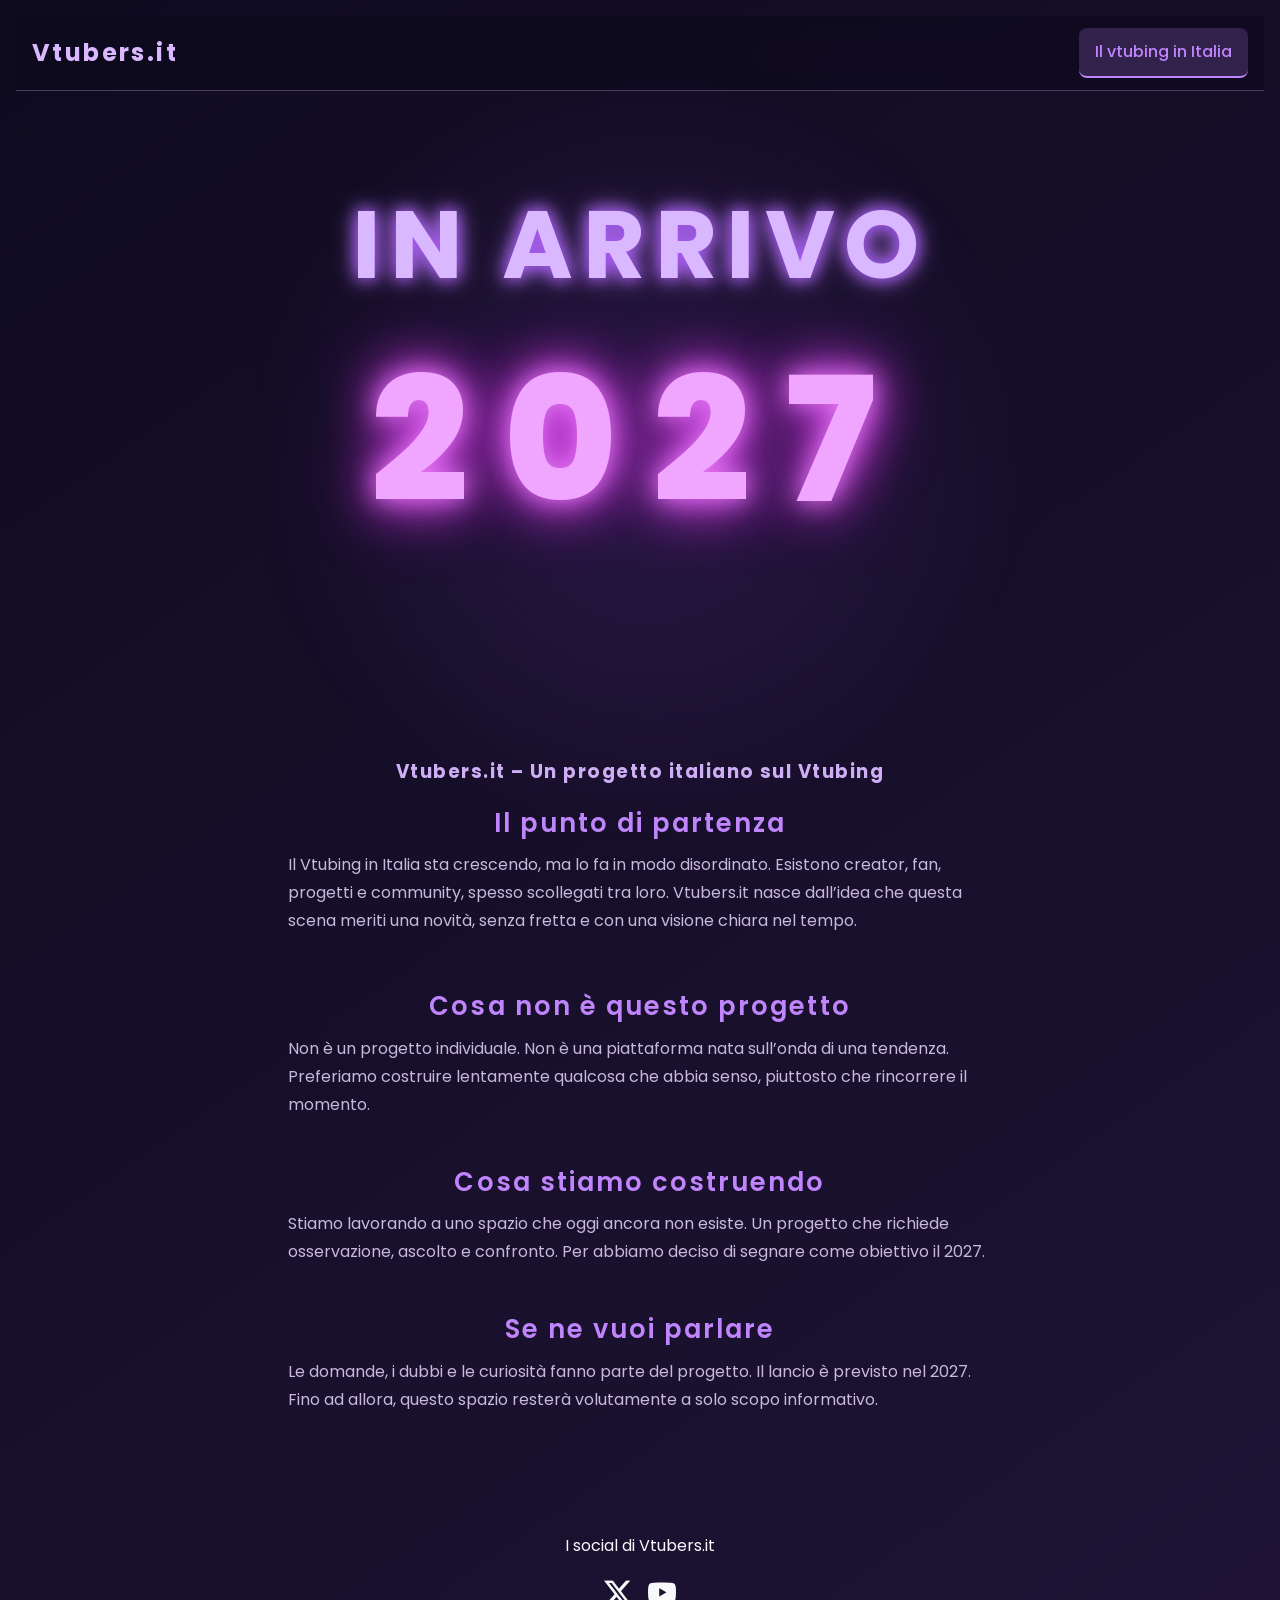
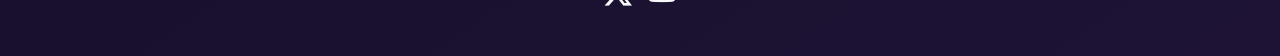
==== index.html @ 2e0a0817 "Merge branch 'main' of https://github.com/ceppofurisko-vt/vtubers-it" ====
<!DOCTYPE html>
<html lang="it">

<head>

    <!-- Google tag (gtag.js) -->
    <script async src="https://www.googletagmanager.com/gtag/js?id=G-BWE3PEWREK"></script>
    <script>
        window.dataLayer = window.dataLayer || [];
        function gtag() { dataLayer.push(arguments); }
        gtag('js', new Date());

        gtag('config', 'G-BWE3PEWREK');
    </script>
    <meta charset="UTF-8">
    <meta name="viewport" content="width=device-width, initial-scale=1.0">
    <title>Vtubers.it – Un progetto italiano sul Vtubing</title>
    <meta name="description"
        content="Vtubers.it è un progetto italiano sul Vtubing in fase di sviluppo previsto nel 2027. Uno spazio in continua evoluzione.">
    <link rel="canonical" href="https://www.vtubers.it/" />
    <link rel="icon" type="image/x-icon" href="https://www.vtubers.it/favicon.ico">

    <link rel="stylesheet" href="https://cdn.jsdelivr.net/npm/bootstrap@5.3.0/dist/css/bootstrap.min.css" />

    <link rel="preconnect" href="https://fonts.googleapis.com">
    <link rel="preconnect" href="https://fonts.gstatic.com" crossorigin>
    <link href="https://fonts.googleapis.com/css2?family=Poppins:wght@400;700&display=swap" rel="stylesheet">
    <link rel="stylesheet" href="https://cdn.jsdelivr.net/npm/bootstrap-icons@1.11.3/font/bootstrap-icons.css">
    <script type="application/ld+json">
        {
            "@context": "https://schema.org",
            "@type": "WebSite",
            "name": "Vtubers.it",
            "url": "https://www.vtubers.it",
            "description": "Vtubers.it è un progetto italiano sul Vtubing in fase di sviluppo previsto nel 2027. Uno spazio in continua evoluzione per la crescita della scena italiana.",
            "publisher": {
                "@type": "Organization",
                "name": "Vtubers.it",
                "url": "https://www.vtubers.it",
                "description": "Progetto italiano dedicato al Vtubing, pensato per unire creator, fan e community in modo organizzato.",
                "logo": "TODO: Aggiungere URL del logo",
                "foundingDate": "TODO: Aggiungere data di fondazione se disponibile"
            },
            "inLanguage": "it-IT",
            "potentialAction": {
                "@type": "SearchAction",
                "target": "https://www.vtubers.it/search?q={search_term_string}",
                "query-input": "required name=search_term_string"
            }
        }
    </script>

    <link rel="stylesheet" href="/assets/css/style.css">


<!-- 

-->
</head>

<body>

<!-- Google Tag Manager (noscript) -->
<noscript><iframe src="https://www.googletagmanager.com/ns.html?id=GTM-WXKB4B37"
height="0" width="0" style="display:none;visibility:hidden"></iframe></noscript>
<!-- End Google Tag Manager (noscript) -->
    
    <!-- Navbar responsive - Bootstrap Mobile First -->
    <nav class="navbar navbar-expand-lg navbar-dark" role="navigation" aria-label="Navigazione principale">
        <div class="container-fluid px-3">
            <a class="navbar-brand fw-bold" href="/index.html">Vtubers.it</a>
            <button class="navbar-toggler" type="button" data-bs-toggle="collapse" data-bs-target="#navbarNav"
                aria-controls="navbarNav" aria-expanded="false" aria-label="Toggle navigation">
                <span class="navbar-toggler-icon"></span>
            </button>
            <div class="collapse navbar-collapse" id="navbarNav">
                <ul class="navbar-nav ms-auto">
                    <li class="nav-item">
                        <a href="/pages/vtuber-italiani-2026/index.html" class="nav-link active" aria-current="page">Il
                            vtubing in Italia</a>
                    </li>
                </ul>
            </div>
        </div>
    </nav>

    <div class="background-glow"></div>
    <main class="container-fluid px-3">
        <div class="row justify-content-center">
            <div class="col-12 col-md-10 col-lg-8 mx-auto">
                <section class="hero">
                    <div class="hero-top text-center">
                        <h2 class="pulse-text mb-4">
                            In arrivo
                            <span class="year">2027</span>
                        </h2>
                    </div>

                    <div class="hero-bottom">
                        <h1 class="content-heading mb-4">Vtubers.it – Un progetto italiano sul Vtubing</h1>
                        <section>
                            <h3 class="section-title">Il punto di partenza</h3>
                            <p class="section-text">Il Vtubing in Italia sta crescendo, ma lo fa in modo disordinato.
                                Esistono creator, fan, progetti e community, spesso scollegati tra loro.
                                Vtubers.it nasce dall’idea che questa scena meriti una novità, senza
                                fretta e con una visione chiara nel tempo.</p>
                        </section>
                    </div>
                </section>

                <section class="content">
                    <section class="mb-5">
                        <h3 class="section-title">Cosa non è questo progetto</h3>
                        <p class="section-text">Non è un progetto individuale.
                            Non è una piattaforma nata sull’onda di una tendenza.
                            Preferiamo costruire lentamente qualcosa che abbia senso, piuttosto che rincorrere il
                            momento.</p>
                    </section>

                    <section class="mb-5">
                        <h3 class="section-title">Cosa stiamo costruendo</h3>
                        <p class="section-text">Stiamo lavorando a uno spazio che oggi ancora non esiste.
                            Un progetto che richiede osservazione, ascolto e confronto.
                            Per abbiamo deciso di segnare come obiettivo il 2027.</p>
                    </section>

                    <section class="mb-5">
                        <h3 class="section-title">Se ne vuoi parlare</h3>
                        <p class="section-text">Le domande, i dubbi e le curiosità fanno parte del progetto.
                            Il lancio è previsto nel 2027.
                            Fino ad allora, questo spazio resterà volutamente a solo scopo informativo.</p>
                    </section>
                </section>
            </div>
        </div>
    </main>

    <footer class="text-center mt-5 py-4">
        <div class="container">
            <p class="text-light mb-3">I social di Vtubers.it</p>
            <div class="d-flex justify-content-center gap-3 footer-links">



                <a href="https://x.com/vclippo" target="_blank" class="text-light fs-3" title="Condividi su X" onclick="gtag('event','view-social',{
                     method:'twitter',
                     content_type:'landing_page',
                     item_id:'vtubers_it_home'
                   });">
                    <i class="bi bi-twitter-x"></i>
                </a>

                <a href="https://www.youtube.com/@vclippo" target="_blank" class="text-light fs-3"
                    title="Visita YouTube" onclick="gtag('event','view-social',{
                     method:'youtube',
                     content_type:'landing_page',
                     item_id:'vtubers_it_home'
                   });">
                    <i class="bi bi-youtube"></i>
                </a>
                <!--
                <a href="https://www.instagram.com/vtubers.it"
                
                    target="_blank" class="text-light fs-3" title="Visita Instagram" onclick="gtag('event','view-social',{
                     method:'instagram',
                     content_type:'landing_page',
                     item_id:'vtubers_it_home'
                   });">
                    <i class="bi bi-instagram"></i>
                </a>

                <a href="https://www.tiktok.com/@vtubers.it"
                
                    target="_blank" class="text-light fs-3" title="Visita TikTok" onclick="gtag('event','view-social',{
                     method:'tiktok',
                     content_type:'landing_page',
                     item_id:'vtubers_it_home'
                   });">
                    <i class="bi bi-tiktok"></i>
                </a>
                -->

            </div>
        </div>
    </footer>

<script src="https://cdn.jsdelivr.net/npm/bootstrap@5.3.0/dist/js/bootstrap.bundle.min.js"></script>

    <script src="/assets/js/script.js"></script>

</body>

</html>
---- assets/css/style.css ----
* {
            margin: 0;
            padding: 0;
            box-sizing: border-box;
        }

        :root {
            --bg-gradient-start: #0f0b1f;
            --bg-gradient-end: #1e1335;
            --pulse-text-color: #d9b8ff;
            --pulse-shadow1: #a855f7;
            --pulse-shadow2: #c084fc;
            --year-color: #f0a6ff;
            --year-shadow1: #e879f9;
            --year-shadow2: #d946ef;
            --year-shadow3: #c026d3;
            --subtitle-color: #cdb5e8;
            --section-title-color: #f4d2ff;
            --section-text-color: #d7c8ed;
            --content-heading-color: #d9b8ff;
            --footer-link-hover: #f7f0ff;
            --border-color: rgba(216, 180, 254, 0.3);
            --glow-color: rgba(168, 85, 247, 0.15);
            /* Variabili per la navbar */
            --navbar-bg: rgba(15, 11, 31, 0.95);
            --navbar-text: #d9b8ff;
            --navbar-hover: #f0a6ff;
            --navbar-active: #c084fc;
            --hamburger-color: #a855f7;
        }

        body {
            background: linear-gradient(145deg, var(--bg-gradient-start) 0%, var(--bg-gradient-end) 100%);
            font-family: 'Poppins', sans-serif;
            padding: 1rem;
            min-height: 100vh;
        }

        .container {
            text-align: center;
            max-width: 900px;
            width: 100%;
        }

        .pulse-text {
            color: var(--pulse-text-color);
            font-size: clamp(3rem, 12vw, 6rem);
            font-weight: 700;
            letter-spacing: 0.1em;
            text-transform: uppercase;
            line-height: 1.2;
            animation: pulse 2.8s infinite ease-in-out;
            text-shadow: 0 0 15px var(--pulse-shadow1), 0 0 25px var(--pulse-shadow2);
            transform-origin: center;
            will-change: transform, opacity, text-shadow;
        }

        .year {
            display: block;
            font-size: 1.8em;
            color: var(--year-color);
            text-shadow: 0 0 25px var(--year-shadow1), 0 0 50px var(--year-shadow2), 0 0 70px var(--year-shadow3);
            margin-top: 0.2em;
            letter-spacing: 0.2em;
            font-weight: 800;
        }

        .subtitle {
            color: var(--subtitle-color);
            font-size: 1.3rem;
            letter-spacing: 3px;
            margin-top: 2rem;
            opacity: 0.9;
            font-weight: 400;
            text-transform: uppercase;
            border-top: 1px solid var(--border-color);
            display: inline-block;
            padding-top: 1.5rem;
            padding-left: 2rem;
            padding-right: 2rem;
        }

        .section-title {
            color: var(--section-title-color);
            font-size: clamp(1.2rem, 2vw, 1.6rem);
            font-weight: 600;
            letter-spacing: 0.08em;
            margin-bottom: 0.8rem;
            margin-top: 2rem;
        }

        .section-text {
            color: var(--section-text-color);
            font-size: 1rem;
            line-height: 1.75;
            opacity: 0.92;
            margin: 0 auto 1.5rem;
            max-width: 44rem;
            text-align: left;
        }

        .content {
            text-align: left;
        }

        .content-heading {
            color: var(--content-heading-color);
            font-size: 1.15rem;
            font-weight: 700;
            letter-spacing: 0.08em;
            margin-bottom: 1rem;
            opacity: 0.95;
        }

        .hero {
            /* cambiare nrem per far salire o scendere "il punto di partenza" */
            min-height: calc(100vh - 2rem);
            display: flex;
            flex-direction: column;
            justify-content: space-between;


        }

        .hero-top {
            padding-top: 6rem;
        }

        .hero-bottom {
            text-align: center;
        }

        .hero .section-title {
            margin-top: 0;
        }

        .section-title{
            text-align: center;
            color: var(--pulse-shadow2);
        }

        .footer-links a {
            transition: transform 0.2s ease, color 0.2s ease;
        }

        .footer-links a:hover {
            transform: translateY(-2px);
            color: var(--footer-link-hover);
        }

        @keyframes pulse {
            0% {
                transform: scale(1);
                opacity: 0.9;
                text-shadow: 0 0 15px var(--pulse-shadow1), 0 0 25px var(--pulse-shadow2);
            }

            50% {
                transform: scale(1.08);
                opacity: 1;
                text-shadow: 0 0 30px var(--pulse-shadow2), 0 0 60px var(--year-shadow2), 0 0 80px var(--year-shadow1);
            }

            100% {
                transform: scale(1);
                opacity: 0.9;
                text-shadow: 0 0 15px var(--pulse-shadow1), 0 0 25px var(--pulse-shadow2);
            }
        }

        .year {
            animation: pulseYear 2.8s infinite ease-in-out;
        }

        @keyframes pulseYear {

            0%,
            100% {
                transform: scale(1);
                text-shadow: 0 0 25px var(--year-shadow1), 0 0 50px var(--year-shadow2), 0 0 70px var(--year-shadow3);
            }

            50% {
                transform: scale(1.05);
                text-shadow: 0 0 40px var(--year-color), 0 0 80px var(--year-shadow1), 0 0 120px var(--pulse-shadow2);
            }
        }

        @media (max-width: 600px) {
            .pulse-text {
                letter-spacing: 0.05em;
            }

            .year {
                letter-spacing: 0.15em;
            }

            .subtitle {
                font-size: 1rem;
                letter-spacing: 2px;
            }

            .section-text {
                font-size: 0.98rem;
            }
        }

        .background-glow {
            position: fixed;
            top: 50%;
            left: 50%;
            width: 100%;
            max-width: 800px;
            height: 100%;
            max-height: 800px;
            background: radial-gradient(circle at center, var(--glow-color) 0%, transparent 70%);
            border-radius: 50%;
            transform: translate(-50%, -50%);
            z-index: -1;
            animation: glowMove 10s infinite alternate;
        }

        @keyframes glowMove {
            0% {
                opacity: 0.3;
                transform: translate(-50%, -50%) scale(1);
            }

            100% {
                opacity: 0.6;
                transform: translate(-50%, -50%) scale(1.2);
            }
        }

/* Stili per la navbar Bootstrap responsive - Mobile First */
.navbar {
    position: sticky;
    top: 0;
    z-index: 1000;
    background: var(--navbar-bg);
    backdrop-filter: blur(10px);
    border-bottom: 1px solid var(--border-color);
    padding: 0.75rem 0;
    transition: all 0.3s ease;
}

.navbar-brand {
    font-size: 1.5rem;
    font-weight: 700;
    color: var(--navbar-text) !important;
    letter-spacing: 0.1em;
    transition: all 0.3s ease;
}

.navbar-brand:hover {
    color: var(--navbar-hover) !important;
    text-shadow: 0 0 10px var(--pulse-shadow1);
}

/* Stili per il toggle button mobile */
.navbar-toggler {
    border: none;
    padding: 0.25rem 0.75rem;
    transition: all 0.3s ease;
}

.navbar-toggler:focus {
    box-shadow: 0 0 0 0.25rem rgba(168, 85, 247, 0.25);
}

.navbar-toggler-icon {
    background-image: url("data:image/svg+xml,%3csvg xmlns='http://www.w3.org/2000/svg' viewBox='0 0 30 30'%3e%3cpath stroke='%23d9b8ff' stroke-linecap='round' stroke-miterlimit='10' stroke-width='2' d='M4 7h22M4 15h22M4 23h22'/%3e%3c/svg%3e");
}



.navbar-nav {
    gap: 0.5rem;
}

/* Stili per i nav item */
.nav-item {
    transition: all 0.3s ease;
}

.nav-link {
    color: var(--navbar-text) !important;
    font-weight: 500;
    padding: 0.75rem 1rem !important;
    border-radius: 0.5rem;
    transition: all 0.3s ease;
    position: relative;
}

.nav-link:hover {
    color: var(--navbar-hover) !important;
    background: rgba(168, 85, 247, 0.1);
    transform: translateY(-2px);
}

.nav-link:focus-visible {
    color: var(--navbar-hover) !important;
    background: rgba(168, 85, 247, 0.1);
    outline: 2px solid var(--navbar-hover);
    outline-offset: 2px;
}

.nav-link.active {
    color: var(--navbar-active) !important;
    background: rgba(192, 132, 252, 0.2);
    border-bottom: 2px solid var(--navbar-active);
}

.background-glow {
    position: fixed;
    top: 50%;
    left: 50%;
    width: 100%;
    max-width: 800px;
    height: 100%;
    max-height: 800px;
    background: radial-gradient(circle at center, var(--glow-color) 0%, transparent 70%);
    border-radius: 50%;
    transform: translate(-50%, -50%);
    z-index: -1;
    animation: glowMove 10s infinite alternate;
    pointer-events: none; /* ← aggiungi questa riga */
}

.navbar-collapse.show {
    display: block !important;
}
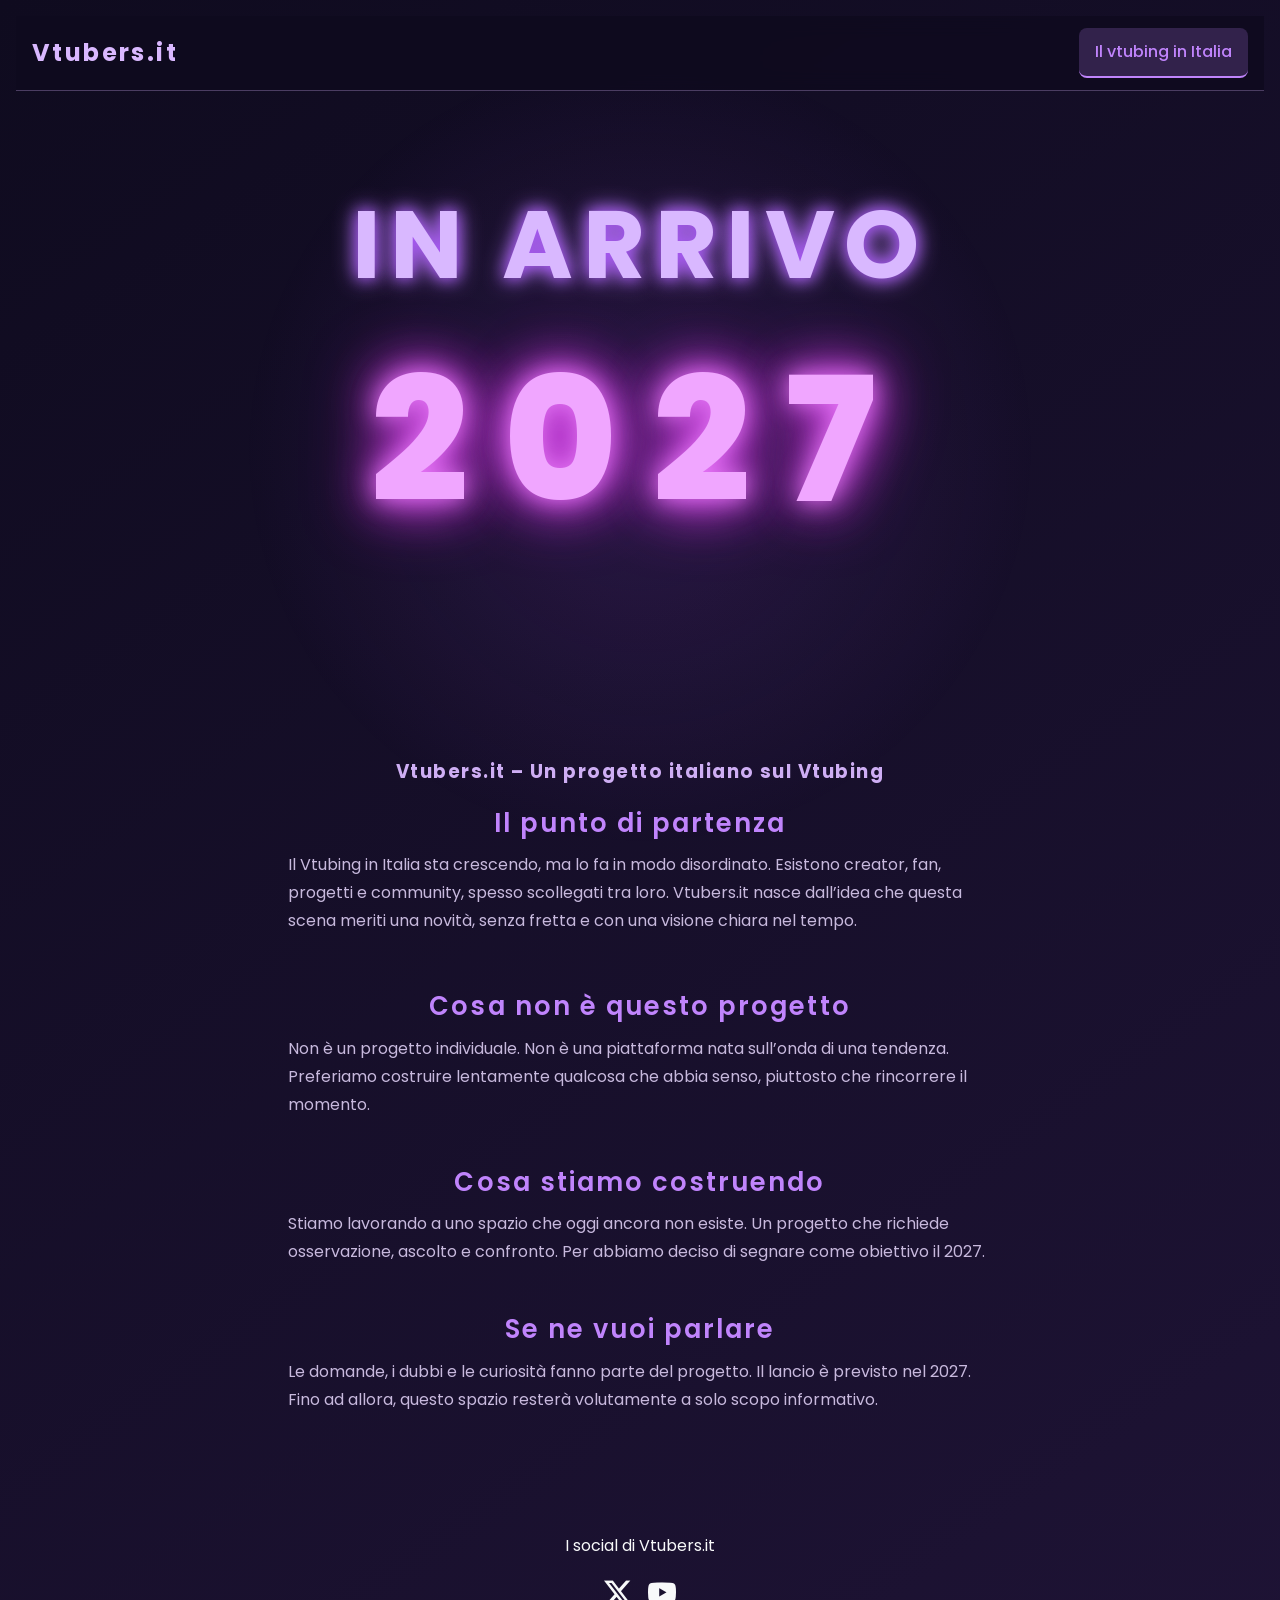
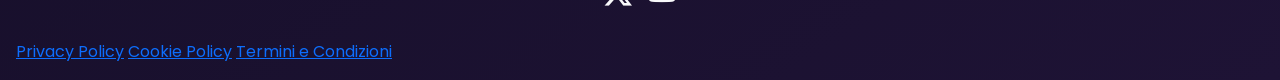
==== commit 8907735e: "feat: aggiungi link a Privacy Policy, Cookie Policy e Termini e Condizioni" ====
--- a/index.html
+++ b/index.html
@@ -188,6 +188,22 @@
 
     <script src="/assets/js/script.js"></script>
 
+  <a href="https://www.iubenda.com/privacy-policy/29409673" class="iubenda-nostyle iubenda-noiframe iubenda-embed"
+    title="Privacy Policy ">Privacy Policy</a>
+  <script
+    type="text/javascript">(function (w, d) { var loader = function () { var s = d.createElement("script"), tag = d.getElementsByTagName("script")[0]; s.src = "https://cdn.iubenda.com/iubenda.js"; tag.parentNode.insertBefore(s, tag); }; if (w.addEventListener) { w.addEventListener("load", loader, false); } else if (w.attachEvent) { w.attachEvent("onload", loader); } else { w.onload = loader; } })(window, document);</script>
+
+  <a href="https://www.iubenda.com/privacy-policy/29409673/cookie-policy"
+    class="iubenda-nostyle iubenda-noiframe iubenda-embed" title="Cookie Policy ">Cookie Policy</a>
+  <script
+    type="text/javascript">(function (w, d) { var loader = function () { var s = d.createElement("script"), tag = d.getElementsByTagName("script")[0]; s.src = "https://cdn.iubenda.com/iubenda.js"; tag.parentNode.insertBefore(s, tag); }; if (w.addEventListener) { w.addEventListener("load", loader, false); } else if (w.attachEvent) { w.attachEvent("onload", loader); } else { w.onload = loader; } })(window, document);</script>
+
+  <a href="https://www.iubenda.com/termini-e-condizioni/29409673" class="iubenda-nostyle iubenda-noiframe iubenda-embed"
+    title="Termini e Condizioni ">Termini e Condizioni</a>
+  <script
+    type="text/javascript">(function (w, d) { var loader = function () { var s = d.createElement("script"), tag = d.getElementsByTagName("script")[0]; s.src = "https://cdn.iubenda.com/iubenda.js"; tag.parentNode.insertBefore(s, tag); }; if (w.addEventListener) { w.addEventListener("load", loader, false); } else if (w.attachEvent) { w.attachEvent("onload", loader); } else { w.onload = loader; } })(window, document);</script>
+
+
 </body>
 
 </html>
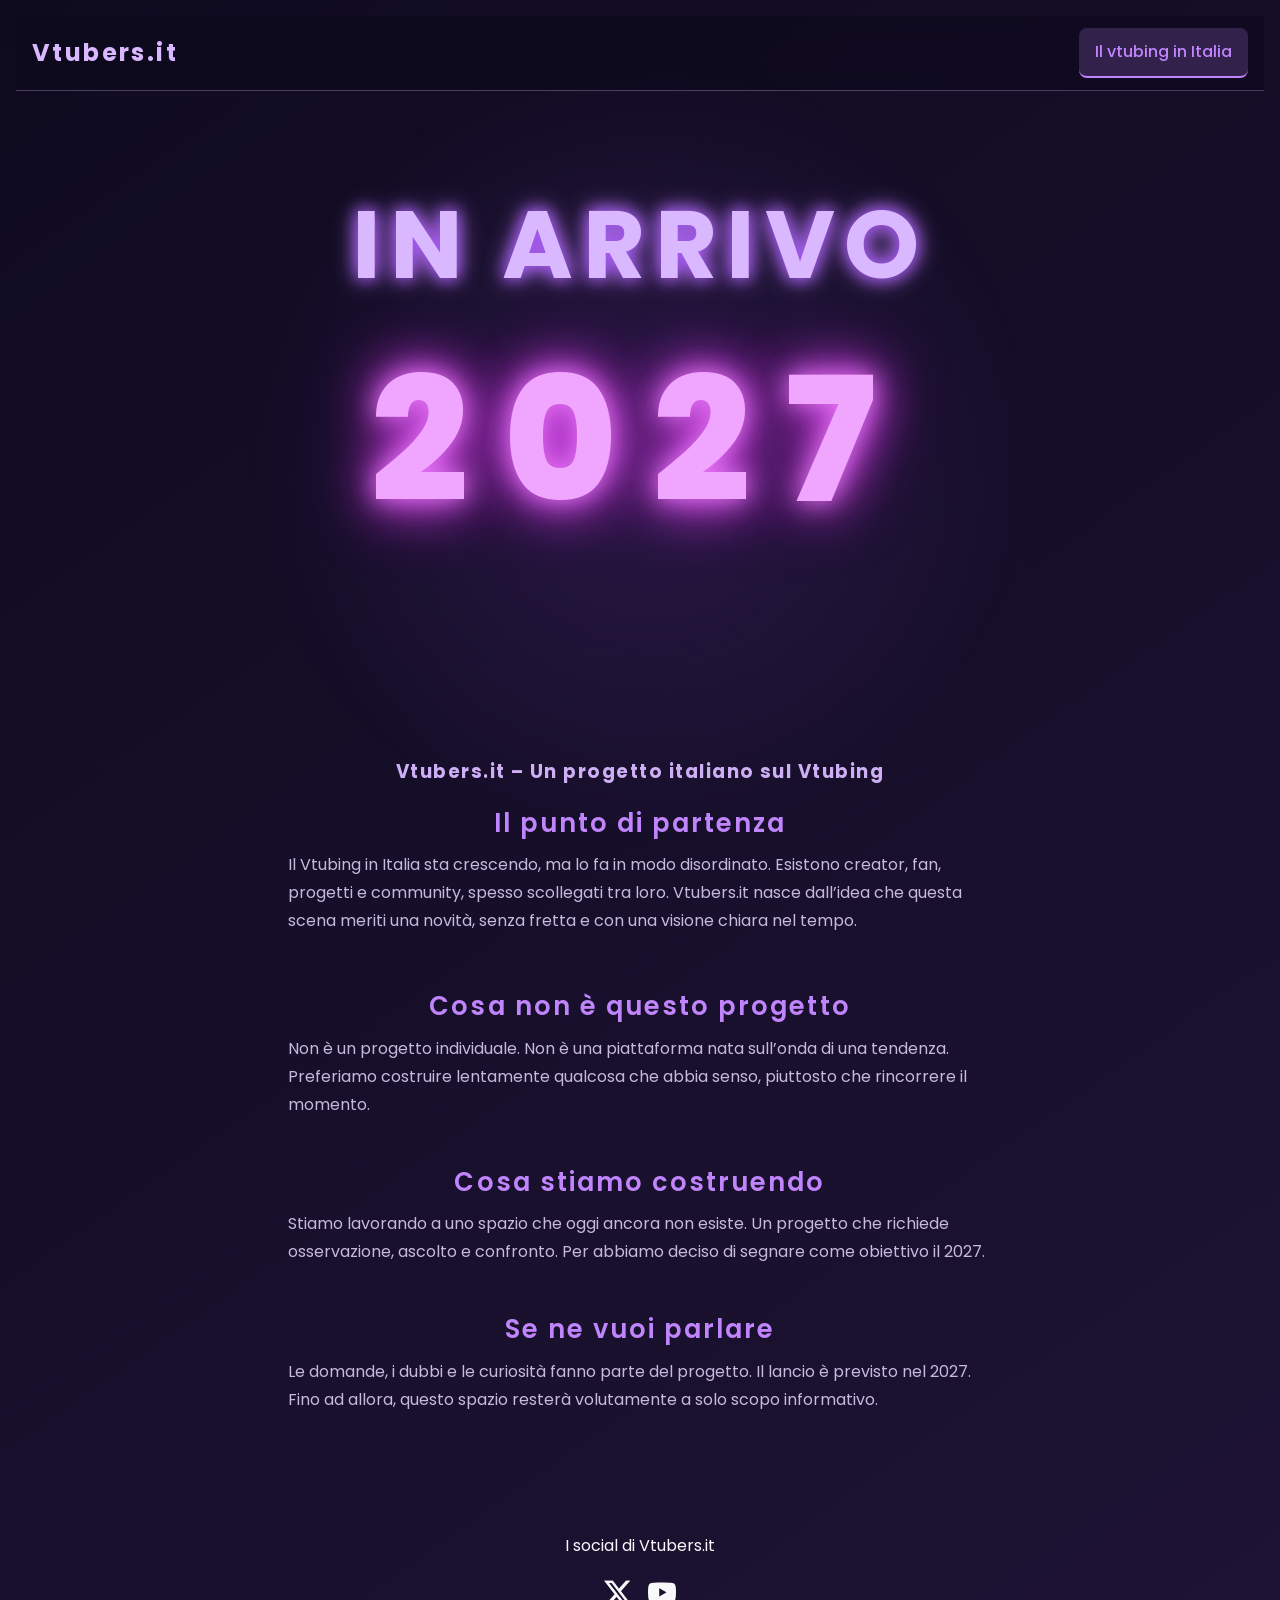
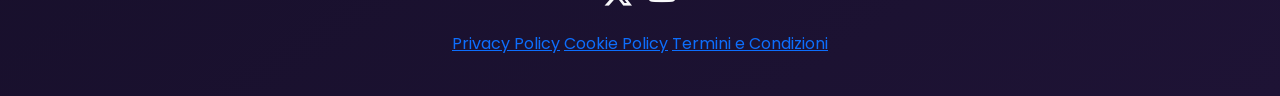
==== commit 7204aa37: "feat: aggiungi link a Privacy Policy, Cookie Policy e Termini e Condizioni nel footer" ====
--- a/index.html
+++ b/index.html
@@ -182,28 +182,28 @@
 
             </div>
         </div>
+        <div class="container mt-3">
+          <a href="https://www.iubenda.com/privacy-policy/29409673" class="iubenda-nostyle iubenda-noiframe iubenda-embed"
+            title="Privacy Policy ">Privacy Policy</a>
+          <script
+            type="text/javascript">(function (w, d) { var loader = function () { var s = d.createElement("script"), tag = d.getElementsByTagName("script")[0]; s.src = "https://cdn.iubenda.com/iubenda.js"; tag.parentNode.insertBefore(s, tag); }; if (w.addEventListener) { w.addEventListener("load", loader, false); } else if (w.attachEvent) { w.attachEvent("onload", loader); } else { w.onload = loader; } })(window, document);</script>
+        
+          <a href="https://www.iubenda.com/privacy-policy/29409673/cookie-policy"
+            class="iubenda-nostyle iubenda-noiframe iubenda-embed" title="Cookie Policy ">Cookie Policy</a>
+          <script
+            type="text/javascript">(function (w, d) { var loader = function () { var s = d.createElement("script"), tag = d.getElementsByTagName("script")[0]; s.src = "https://cdn.iubenda.com/iubenda.js"; tag.parentNode.insertBefore(s, tag); }; if (w.addEventListener) { w.addEventListener("load", loader, false); } else if (w.attachEvent) { w.attachEvent("onload", loader); } else { w.onload = loader; } })(window, document);</script>
+        
+          <a href="https://www.iubenda.com/termini-e-condizioni/29409673"
+            class="iubenda-nostyle iubenda-noiframe iubenda-embed" title="Termini e Condizioni ">Termini e Condizioni</a>
+          <script
+            type="text/javascript">(function (w, d) { var loader = function () { var s = d.createElement("script"), tag = d.getElementsByTagName("script")[0]; s.src = "https://cdn.iubenda.com/iubenda.js"; tag.parentNode.insertBefore(s, tag); }; if (w.addEventListener) { w.addEventListener("load", loader, false); } else if (w.attachEvent) { w.attachEvent("onload", loader); } else { w.onload = loader; } })(window, document);</script>
+        </div>
     </footer>
 
 <script src="https://cdn.jsdelivr.net/npm/bootstrap@5.3.0/dist/js/bootstrap.bundle.min.js"></script>
 
     <script src="/assets/js/script.js"></script>
 
-  <a href="https://www.iubenda.com/privacy-policy/29409673" class="iubenda-nostyle iubenda-noiframe iubenda-embed"
-    title="Privacy Policy ">Privacy Policy</a>
-  <script
-    type="text/javascript">(function (w, d) { var loader = function () { var s = d.createElement("script"), tag = d.getElementsByTagName("script")[0]; s.src = "https://cdn.iubenda.com/iubenda.js"; tag.parentNode.insertBefore(s, tag); }; if (w.addEventListener) { w.addEventListener("load", loader, false); } else if (w.attachEvent) { w.attachEvent("onload", loader); } else { w.onload = loader; } })(window, document);</script>
-
-  <a href="https://www.iubenda.com/privacy-policy/29409673/cookie-policy"
-    class="iubenda-nostyle iubenda-noiframe iubenda-embed" title="Cookie Policy ">Cookie Policy</a>
-  <script
-    type="text/javascript">(function (w, d) { var loader = function () { var s = d.createElement("script"), tag = d.getElementsByTagName("script")[0]; s.src = "https://cdn.iubenda.com/iubenda.js"; tag.parentNode.insertBefore(s, tag); }; if (w.addEventListener) { w.addEventListener("load", loader, false); } else if (w.attachEvent) { w.attachEvent("onload", loader); } else { w.onload = loader; } })(window, document);</script>
-
-  <a href="https://www.iubenda.com/termini-e-condizioni/29409673" class="iubenda-nostyle iubenda-noiframe iubenda-embed"
-    title="Termini e Condizioni ">Termini e Condizioni</a>
-  <script
-    type="text/javascript">(function (w, d) { var loader = function () { var s = d.createElement("script"), tag = d.getElementsByTagName("script")[0]; s.src = "https://cdn.iubenda.com/iubenda.js"; tag.parentNode.insertBefore(s, tag); }; if (w.addEventListener) { w.addEventListener("load", loader, false); } else if (w.attachEvent) { w.attachEvent("onload", loader); } else { w.onload = loader; } })(window, document);</script>
-
-
 </body>
 
 </html>
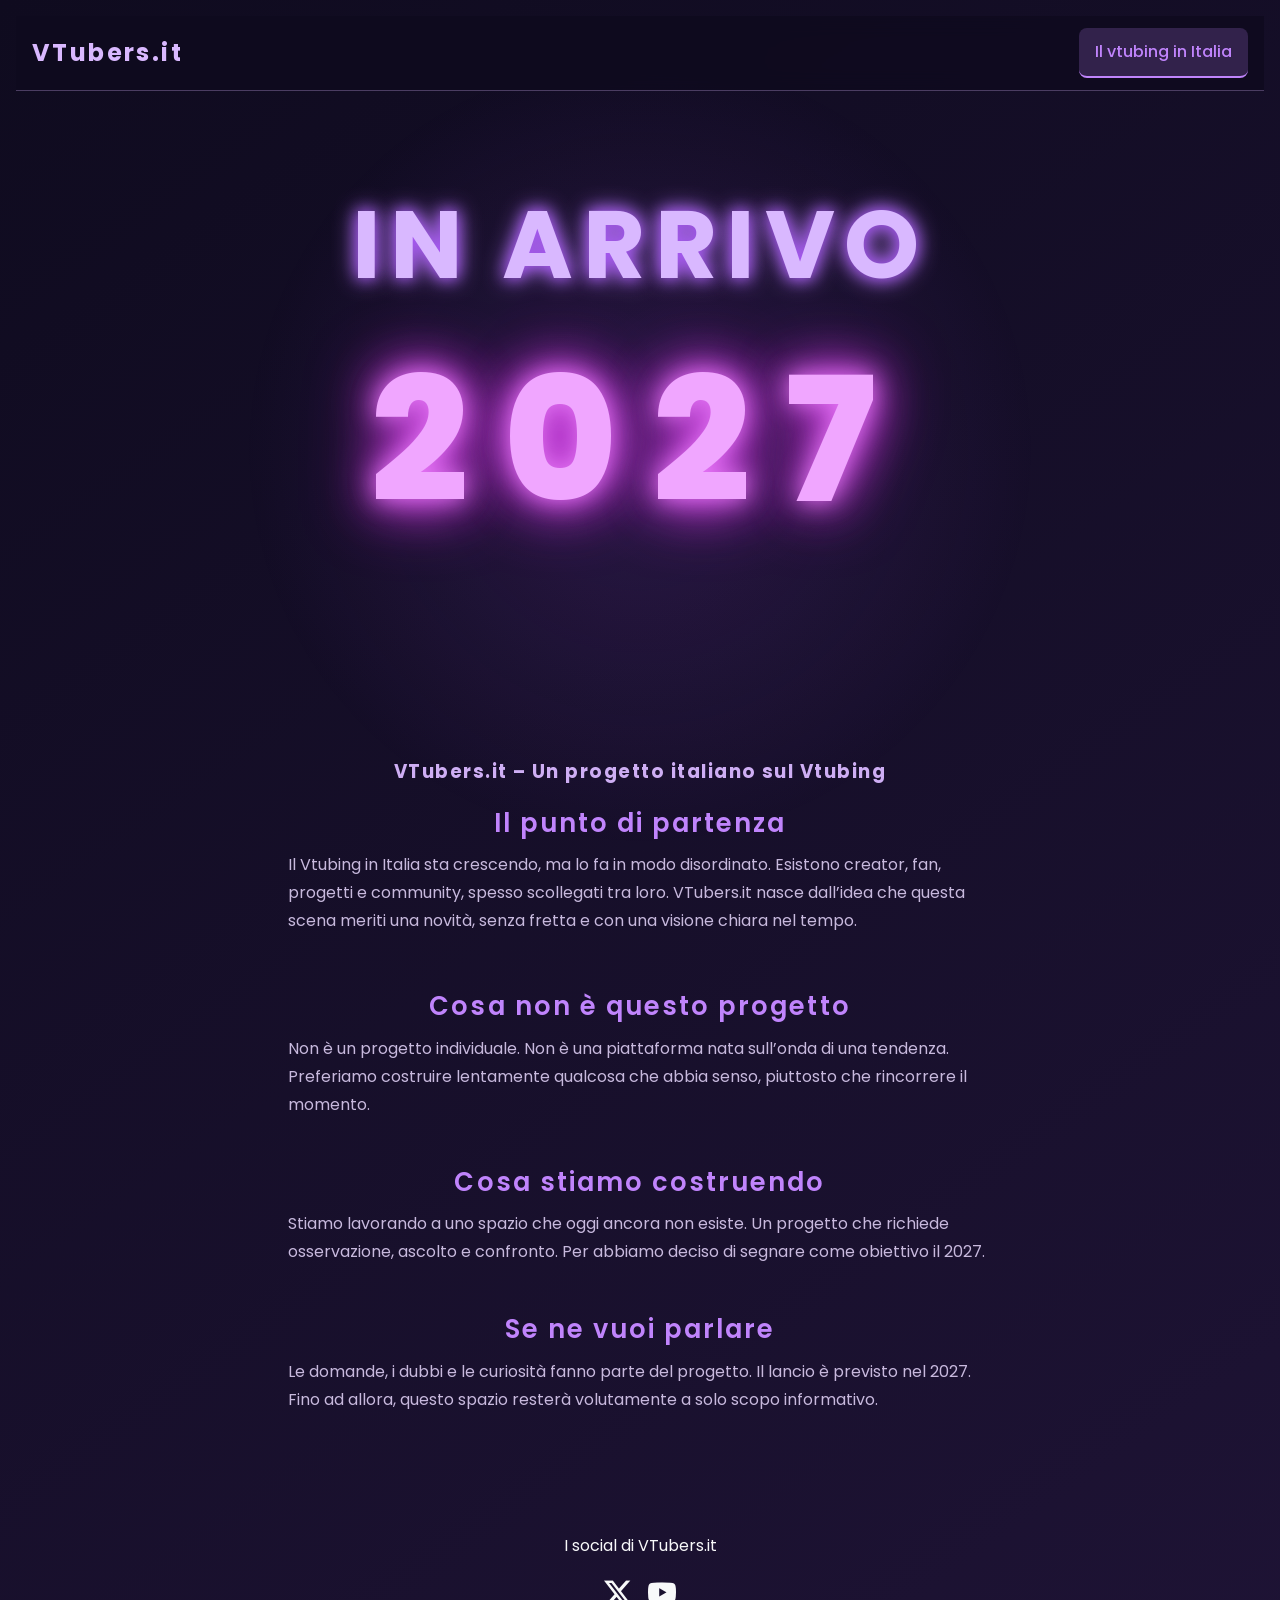
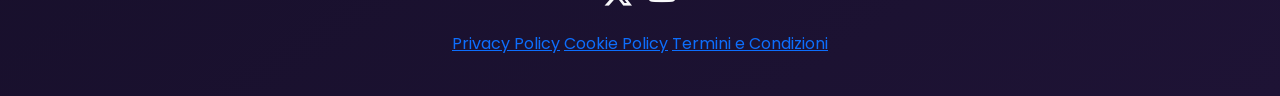
==== commit 4dc7ac77: "change to VTubers.it for a more formal e professional standard" ====
--- a/index.html
+++ b/index.html
@@ -3,22 +3,21 @@
 
 <head>
 
-    <!-- Google tag (gtag.js) -->
-    <script async src="https://www.googletagmanager.com/gtag/js?id=G-BWE3PEWREK"></script>
-    <script>
-        window.dataLayer = window.dataLayer || [];
-        function gtag() { dataLayer.push(arguments); }
-        gtag('js', new Date());
-
-        gtag('config', 'G-BWE3PEWREK');
-    </script>
+    <!-- Google Tag Manager -->
+<script>(function(w,d,s,l,i){w[l]=w[l]||[];w[l].push({'gtm.start':
+new Date().getTime(),event:'gtm.js'});var f=d.getElementsByTagName(s)[0],
+j=d.createElement(s),dl=l!='dataLayer'?'&l='+l:'';j.async=true;j.src=
+'https://www.googletagmanager.com/gtm.js?id='+i+dl;f.parentNode.insertBefore(j,f);
+})(window,document,'script','dataLayer','GTM-WXKB4B37');</script>
+<!-- End Google Tag Manager -->
+
     <meta charset="UTF-8">
     <meta name="viewport" content="width=device-width, initial-scale=1.0">
-    <title>Vtubers.it – Un progetto italiano sul Vtubing</title>
+    <title>VTubers.it – Un progetto italiano sul Vtubing</title>
     <meta name="description"
-        content="Vtubers.it è un progetto italiano sul Vtubing in fase di sviluppo previsto nel 2027. Uno spazio in continua evoluzione.">
+        content="VTubers.it è un progetto italiano sul Vtubing in fase di sviluppo previsto nel 2027. Uno spazio in continua evoluzione.">
     <link rel="canonical" href="https://www.vtubers.it/" />
-    <link rel="icon" type="image/x-icon" href="https://www.vtubers.it/favicon.ico">
+    <link rel="icon" type="image/x-icon" href="/favicon.ico">
 
     <link rel="stylesheet" href="https://cdn.jsdelivr.net/npm/bootstrap@5.3.0/dist/css/bootstrap.min.css" />
 
@@ -30,12 +29,12 @@
         {
             "@context": "https://schema.org",
             "@type": "WebSite",
-            "name": "Vtubers.it",
+            "name": "VTubers.it",
             "url": "https://www.vtubers.it",
-            "description": "Vtubers.it è un progetto italiano sul Vtubing in fase di sviluppo previsto nel 2027. Uno spazio in continua evoluzione per la crescita della scena italiana.",
+            "description": "VTubers.it è un progetto italiano sul Vtubing in fase di sviluppo previsto nel 2027. Uno spazio in continua evoluzione per la crescita della scena italiana.",
             "publisher": {
                 "@type": "Organization",
-                "name": "Vtubers.it",
+                "name": "VTubers.it",
                 "url": "https://www.vtubers.it",
                 "description": "Progetto italiano dedicato al Vtubing, pensato per unire creator, fan e community in modo organizzato.",
                 "logo": "TODO: Aggiungere URL del logo",
@@ -68,7 +67,7 @@
     <!-- Navbar responsive - Bootstrap Mobile First -->
     <nav class="navbar navbar-expand-lg navbar-dark" role="navigation" aria-label="Navigazione principale">
         <div class="container-fluid px-3">
-            <a class="navbar-brand fw-bold" href="/index.html">Vtubers.it</a>
+            <a class="navbar-brand fw-bold" href="/">VTubers.it</a>
             <button class="navbar-toggler" type="button" data-bs-toggle="collapse" data-bs-target="#navbarNav"
                 aria-controls="navbarNav" aria-expanded="false" aria-label="Toggle navigation">
                 <span class="navbar-toggler-icon"></span>
@@ -76,7 +75,7 @@
             <div class="collapse navbar-collapse" id="navbarNav">
                 <ul class="navbar-nav ms-auto">
                     <li class="nav-item">
-                        <a href="/pages/vtuber-italiani-2026/index.html" class="nav-link active" aria-current="page">Il
+                        <a href="/pages/vtuber-italiani-2026/" class="nav-link active" aria-current="page">Il
                             vtubing in Italia</a>
                     </li>
                 </ul>
@@ -97,12 +96,12 @@
                     </div>
 
                     <div class="hero-bottom">
-                        <h1 class="content-heading mb-4">Vtubers.it – Un progetto italiano sul Vtubing</h1>
+                        <h1 class="content-heading mb-4">VTubers.it – Un progetto italiano sul Vtubing</h1>
                         <section>
                             <h3 class="section-title">Il punto di partenza</h3>
                             <p class="section-text">Il Vtubing in Italia sta crescendo, ma lo fa in modo disordinato.
                                 Esistono creator, fan, progetti e community, spesso scollegati tra loro.
-                                Vtubers.it nasce dall’idea che questa scena meriti una novità, senza
+                                VTubers.it nasce dall’idea che questa scena meriti una novità, senza
                                 fretta e con una visione chiara nel tempo.</p>
                         </section>
                     </div>
@@ -137,7 +136,7 @@
 
     <footer class="text-center mt-5 py-4">
         <div class="container">
-            <p class="text-light mb-3">I social di Vtubers.it</p>
+            <p class="text-light mb-3">I social di VTubers.it</p>
             <div class="d-flex justify-content-center gap-3 footer-links">
 
 
